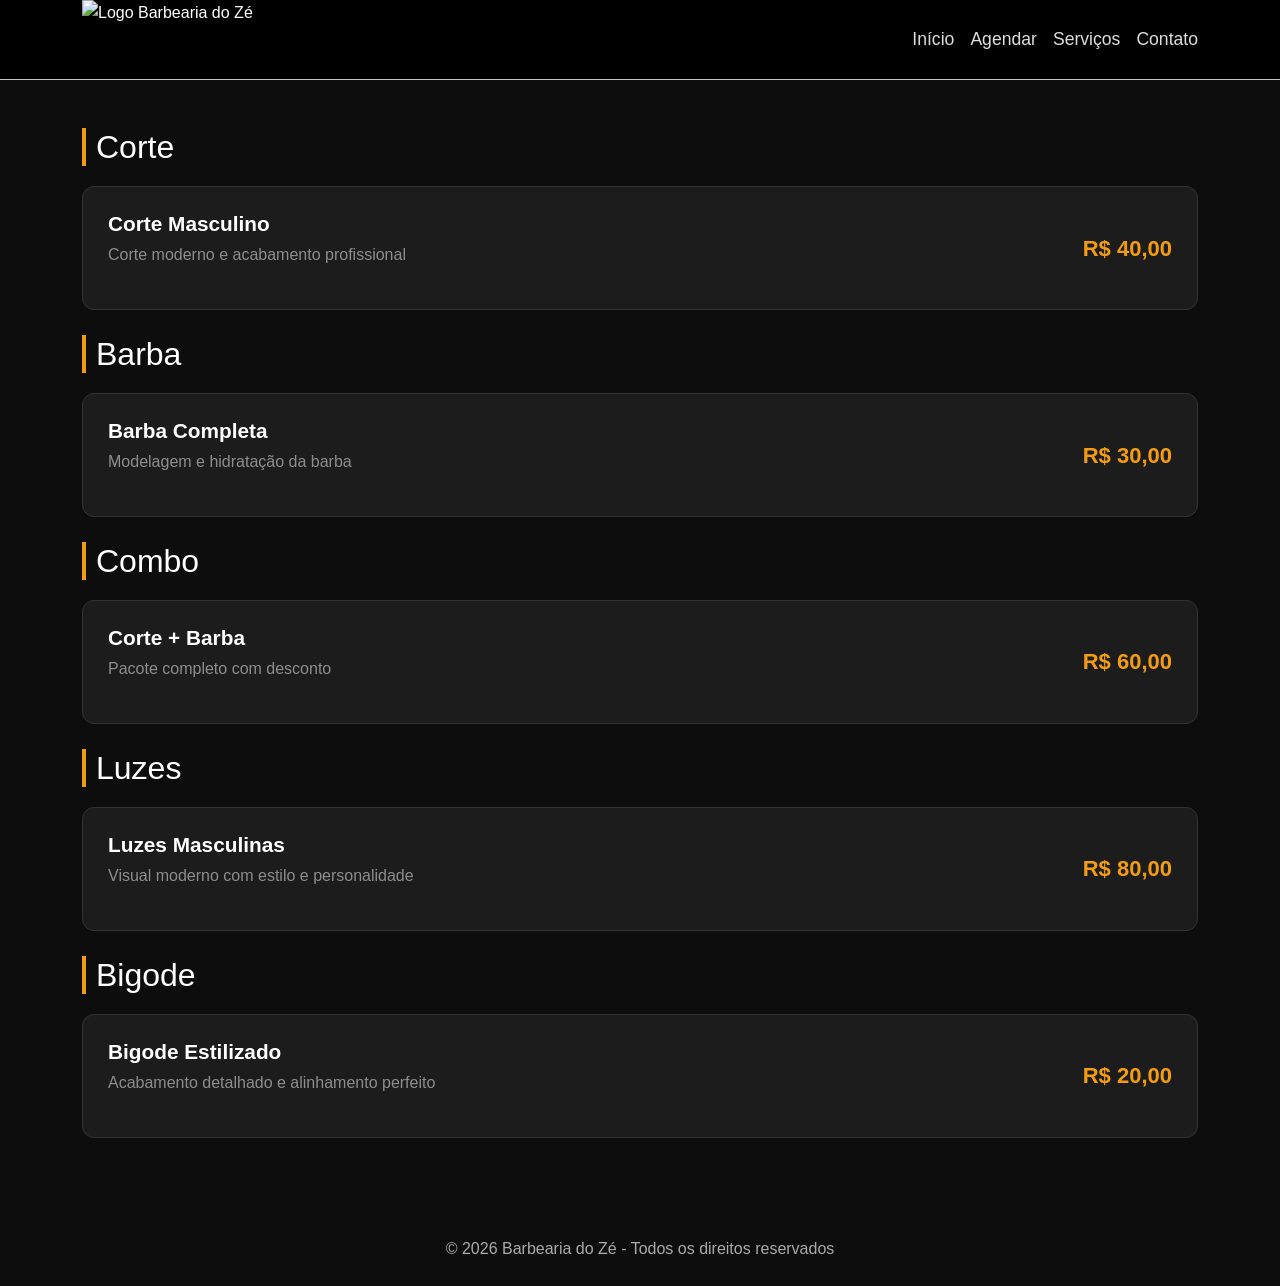
==== index.html @ 5008acb2 "Rename Index.html to index.html" ====
<!DOCTYPE html>
<html lang="pt-br">
<head>
<meta charset="UTF-8">
<meta name="viewport" content="width=device-width, initial-scale=1.0">
<link href="https://cdn.jsdelivr.net/npm/bootstrap@5.3.3/dist/css/bootstrap.min.css" rel="stylesheet">
<link rel="stylesheet" href="style.css">
<title>Barbearia do Zé</title>
</head>
<body>
<!-- Overlay -->
<div class="sidebar-overlay" id="sidebarOverlay" onclick="closeSidebar()"></div>

<!-- Sidebar -->
<div class="sidebar" id="sidebar">
  <div class="sidebar-header">
    <div class="sidebar-logo">Barbearia <span>do Zé</span></div>
    <button class="sidebar-close" onclick="closeSidebar()">✕</button>
  </div>
  <nav class="sidebar-nav">
    <a href="#">Início</a>
    <a href="#">Agendar</a>
    <a href="servicos.html">Serviços</a>
    <a href="contato.html">Contato</a>
  </nav>
  <div class="sidebar-footer">© 2026 Barbearia do Zé</div>
</div>

<header class="site-header py-3 border-bottom border-secondary-subtle bg-black">
  <div class="container d-flex justify-content-between align-items-center">
    <img src="logo.png" alt="Logo Barbearia do Zé" class="brand-logo">
    <nav class="desktop-nav d-none d-lg-flex gap-3">
      <a href="#">Início</a>
      <a href="#">Agendar</a>
      <a href="servicos.html">Serviços</a>
      <a href="contato.html">Contato</a>
    </nav>
    <button class="hamburger" onclick="openSidebar()">
      <span></span><span></span><span></span>
    </button>
  </div>
</header>

<main class="container py-5">
  <h2>Corte</h2>
  <div class="card" onclick="toggleGallery('corte')">
    <div class="service d-flex justify-content-between align-items-center flex-wrap gap-2"><div class="service-info"><h3>Corte Masculino</h3><p>Corte moderno e acabamento profissional</p></div><div class="price">R$ 40,00</div></div>
    <div id="corte" class="gallery">
      <img src="https://negociosdebeleza.beautyfair.com.br/wp-content/uploads/2025/10/corte-de-cabelo-masculino-moicano-degrade-606x1024.jpeg" alt="Corte moicano degradê">
      <img src="https://negociosdebeleza.beautyfair.com.br/wp-content/uploads/2025/10/corte-de-cabelo-masculino-moderno-03-683x1024.jpeg" alt="Corte moderno">
      <img src="https://encrypted-tbn0.gstatic.com/images?q=tbn:ANd9GcRIWHdBFP8uw_8DKt1itZSSdIZ8F6YsXOuwvQ&s" alt="Corte masculino">
     </div>
  </div>

  <h2>Barba</h2>
  <div class="card" onclick="toggleGallery('barba')">
    <div class="service d-flex justify-content-between align-items-center flex-wrap gap-2"><div class="service-info"><h3>Barba Completa</h3><p>Modelagem e hidratação da barba</p></div><div class="price">R$ 30,00</div></div>
    <div id="barba" class="gallery">
      <img src="https://images.unsplash.com/photo-1599351431202-1e0f0137899a" alt="Barba completa 1">
      <img src="https://negociosdebeleza.beautyfair.com.br/wp-content/uploads/2025/10/corte-de-cabelo-masculino-tape-fade.jpeg" alt="Barba completa 2">
      <img src="https://i.pinimg.com/236x/9b/26/15/9b2615973794d1077276f02b17492d91.jpg" alt="Barba completa 3">
     </div>
  </div>

  <h2>Combo</h2>
  <div class="card"><div class="service d-flex justify-content-between align-items-center flex-wrap gap-2"><div class="service-info"><h3>Corte + Barba</h3><p>Pacote completo com desconto</p></div><div class="price">R$ 60,00</div></div><div id="combo" class="gallery"></div></div>

  <h2>Luzes</h2>
  <div class="card" onclick="toggleGallery('luzes')">
    <div class="service d-flex justify-content-between align-items-center flex-wrap gap-2"><div class="service-info"><h3>Luzes Masculinas</h3><p>Visual moderno com estilo e personalidade</p></div><div class="price">R$ 80,00</div></div>
    <div id="luzes" class="gallery">
      <img src="https://i.pinimg.com/originals/13/95/ba/1395ba88ba4b23aee8f1546289c6139e.jpg" alt="Luzes 1">
      <img src="https://dicasdecabelo.com.br/wp-content/uploads/2024/03/luzes-no-cabelo-masculino-04.jpg" alt="Luzes 2">
      <img src="https://i.pinimg.com/736x/a1/ca/82/a1ca82f0ca21020e68ce7376fa554209.jpg" alt="Luzes 3">
     </div>
  </div>

  <h2>Bigode</h2>
  <div class="card" onclick="toggleGallery('bigode')">
    <div class="service d-flex justify-content-between align-items-center flex-wrap gap-2"><div class="service-info"><h3>Bigode Estilizado</h3><p>Acabamento detalhado e alinhamento perfeito</p></div><div class="price">R$ 20,00</div></div>
    <div id="bigode" class="gallery">
      <img src="https://i.pinimg.com/736x/f7/27/05/f727053f915116b6ca67f33de4adf7fe.jpg" alt="Bigode 1">
      <img src="https://cdn.sistemawbuy.com.br/arquivos/2ff2a6ae590a5650a33f3f01cd925b45/uploads/images/henry-cavil-de-frente-com-bigode-chevron-65836558e9eda1.png" alt="Bigode 2">
      <img src="https://encrypted-tbn0.gstatic.com/images?q=tbn:ANd9GcShYpy6zkw2WbYVeW4znvuyneV20wFLXUWnHg&s" alt="Bigode 3">
     </div>
  </div>
</main>

<footer>© 2026 Barbearia do Zé - Todos os direitos reservados</footer>

<script>
function toggleGallery(id) {
 const galeria = document.getElementById(id);
 galeria.classList.toggle('active');
}
function openSidebar() {
  document.getElementById('sidebar').classList.add('open');
  document.getElementById('sidebarOverlay').classList.add('active');
  document.body.style.overflow = 'hidden';
}
function closeSidebar() {
  document.getElementById('sidebar').classList.remove('open');
  document.getElementById('sidebarOverlay').classList.remove('active');
  document.body.style.overflow = '';
}
</script>
</body>
</html>
---- style.css ----
/* CONFIGURAÇÕES GERAIS */
* {
    margin: 0;
    padding: 0;
    box-sizing: border-box;
}

body {
    font-family: Arial, sans-serif;
    background: #0d0d0d;
    color: #fff;
    line-height: 1.6;
}

/*CABEÇALHO (HEADER)*/
.site-header nav a {
    color: #ddd;
    text-decoration: none;
    font-size: 1.1rem;
    transition: 0.3s;
}

.site-header nav a:hover {
    color: #f39c12;
}

/* ==========================================
   HEADER COMPACTO E ALINHADO
   ========================================== */
.site-header {
    background: hsl(0, 0%, 0%);
    padding: 10px 10px;
    display: flex;
    justify-content: space-between;
    align-items: center; /* Alinha logo e links verticalmente no centro */
    height: 80px;        /* Força uma altura fixa para o header */
    border-bottom: 1px solid #f39c12;
}

.brand-logo {
    height: 80px;        /* Define o tamanho pela altura, que é mais seguro */
    width: auto;         /* Mantém a proporção da largura */
    display:flex;
    object-fit: contain; /* Garante que a imagem não distorça */
}

.site-header nav {
    display: flex;
    gap: 20px;           /* Espaçamento entre os links do menu */
}

/*TÍTULOS E CARDS*/
h2 {
    margin-bottom: 20px;
    border-left: 4px solid #f39c12;
    padding-left: 10px;
}

.card, 
.contact-card {
    background: #1c1c1c;
    border: 1px solid #333;
    border-radius: 12px;
    padding: 25px;
    margin-bottom: 25px;
    transition: 0.3s;
}

.card:hover, 
.contact-card:hover {
    transform: translateY(-5px);
    border-color: #f39c12;
}

/*SERVIÇOS E GALERIA*/
.service-info h3 {
    color: #ffffff;      
    font-weight: 700;    /* Negrito */
    font-size: 1.3rem;   /* Tamanho um pouco maior para destaque */
    margin-bottom: 5px;
}

.service-info p {
    color: #ffffff8e;     
    font-weight: 200;    
    opacity: 0.9;        /* Leve transparência para não brigar com o título */
}

/* Ajuste opcional para o preço ficar ainda mais visível com o texto branco */
.price {
    font-size: 22px;
    font-weight: 800;
    color: #f39c12;      /* Mantém o laranja de destaque */
}

.gallery {
    display: none;
    margin-top: 15px;
}

.gallery.active {
    display: flex;
    flex-wrap: wrap;
}

.gallery img {
    width: 100%;
    max-width: 250px;
    margin: 5px;
    border-radius: 10px;
}

/*CONTATO E INFORMAÇÃO*/
.info-box {
    background: #111;
    border: 1px solid #2d2d2d;
    padding: 15px;
    margin-bottom: 12px;
    border-radius: 8px;
    color: #ccc;
}

.hour-box {
    display: flex;
    justify-content: space-between;
    background: #111;
    border: 1px solid #2d2d2d;
    padding: 12px;
    margin-bottom: 10px;
    border-radius: 8px;
    gap: 10px;
}

.hour-box strong {
    color: #f39c12;
}

.channel-box {
    display: flex;
    gap: 20px;
    background: #111;
    border: 1px solid #2d2d2d;
    padding: 20px;
    border-radius: 12px;
    height: 100%;
}

.icon-box {
    width: 60px;
    height: 60px;
    display: flex;
    align-items: center;
    justify-content: center;
    background: #1b1b1b;
    border-radius: 10px;
    font-size: 24px;
    flex-shrink: 0;
}

.channel-button, 
.map-button {
    display: inline-block;
    margin-top: 10px;
    background: #f39c12;
    color: #000;
    padding: 10px 18px;
    border-radius: 8px;
    text-decoration: none;
    font-weight: 700;
}

/* WHATSAPP*/
.whatsapp-section {
    margin-top: 40px;
    background: #07142b;
    border-radius: 20px;
    padding: 50px 20px;
    text-align: center;
    border: 1px solid #1f335c;
}

.whatsapp-icon {
    width: 80px;
    height: 80px;
    margin: 0 auto 20px;
    display: flex;
    align-items: center;
    justify-content: center;
    background: #111d3a;
    border-radius: 20px;
    font-size: 36px;
}

.whatsapp-section h2 {
    font-size: 32px;
    margin-bottom: 15px;
}

.whatsapp-section p {
    margin-bottom: 20px;
    color: #ccc;
}

.whatsapp-section a {
    display: inline-block;
    background: #25D366;
    color: #000;
    text-decoration: none;
    padding: 15px 30px;
    border-radius: 10px;
    font-weight: 700;
}

/* RODAPÉ */
footer {
    padding: 25px;
    text-align: center;
    color: #aaa;
}

/* ==========================================
   SIDEBAR / MENU LATERAL MOBILE
   ========================================== */

/* Botão hamburguer */
.hamburger {
    background: none;
    border: none;
    cursor: pointer;
    display: flex;
    flex-direction: column;
    gap: 6px;
    padding: 4px;
}

.hamburger span {
    display: block;
    width: 28px;
    height: 2px;
    background: #f39c12;
    border-radius: 2px;
    transition: 0.3s;
}

/* Sidebar */
.sidebar {
    position: fixed;
    top: 0;
    left: -100%;
    width: 82%;
    max-width: 300px;
    height: 100%;
    background: #0d0d0d !important;
    color: #fff !important;
    z-index: 9999;
    padding: 0;
    transition: left 0.35s cubic-bezier(0.4, 0, 0.2, 1);
    box-shadow: 6px 0 30px rgba(0,0,0,0.5);
    display: flex;
    flex-direction: column;
}

.sidebar.open {
    left: 0;
}

/* Topo da sidebar: logo + botão fechar */
.sidebar-header {
    display: flex;
    justify-content: space-between;
    align-items: center;
    padding: 20px 20px 16px;
    border-bottom: 2px solid #f39c12;
}

.sidebar-logo {
    font-size: 1.1rem;
    font-weight: 700;
    color: #fff !important;
    letter-spacing: 0.5px;
}

.sidebar-logo span {
    color: #f39c12;
}

.sidebar-close {
    background: #1c1c1c;
    border: none;
    width: 34px;
    height: 34px;
    border-radius: 50%;
    font-size: 16px;
    color: #fff !important;
    cursor: pointer;
    display: flex;
    align-items: center;
    justify-content: center;
    transition: background 0.2s;
    flex-shrink: 0;
}

.sidebar-close:hover {
    background: #2a2a2a;
}

/* Links de navegação */
.sidebar-nav {
    flex: 1;
    display: flex;
    flex-direction: column;
    padding: 10px 0;
    overflow-y: auto;
}

.sidebar-nav a {
    color: #fff !important;
    text-decoration: none !important;
    font-size: 1rem;
    font-weight: 500;
    padding: 16px 24px;
    border-bottom: 1px solid #1e1e1e;
    border-left: 3px solid transparent;
    transition: border-color 0.2s, color 0.2s, background 0.2s;
    display: flex;
    align-items: center;
}

.sidebar-nav a::before {
    display: none;
}

.sidebar-nav a:hover {
    background: #161616 !important;
    color: #f39c12 !important;
    border-left-color: #f39c12;
}

/* Rodapé da sidebar */
.sidebar-footer {
    padding: 16px 24px;
    border-top: 1px solid #1e1e1e;
    font-size: 0.78rem;
    color: #555 !important;
    text-align: center;
}

/* Overlay escuro atrás da sidebar */
.sidebar-overlay {
    display: none;
    position: fixed;
    inset: 0;
    background: rgba(0,0,0,0.6);
    z-index: 9998;
    backdrop-filter: blur(2px);
}

.sidebar-overlay.active {
    display: block;
}
.map-section {
    background: #161616;
    border: 1px solid #333;
    border-radius: 15px;
    padding: 30px;
    margin-top: 30px;
    text-align: center;
}

.map-section iframe {
    width: 100%;
    height: 400px;
    border: none;
    border-radius: 15px;
}

footer {
    padding: 25px;
    text-align: center;
    color: #aaa;
}

/* Nav desktop — esconde em mobile */
.desktop-nav {
    display: none;
}

@media (min-width: 992px) {
    .desktop-nav {
        display: flex !important;
    }
    .hamburger {
        display: none !important;
    }
}
@media (max-width: 768px) {
    .service {
        flex-direction: column;
        align-items: flex-start;
    }

    .channel-box {
        flex-direction: column;
    }

    /* Header */
    .site-header {
        height: auto;
        flex-direction: column;
        padding: 10px;
        gap: 10px;
    }

    .brand-logo {
        height: 60px;
    }

    .site-header nav {
        flex-wrap: wrap;
        justify-content: center;
        gap: 12px;
    }

    .site-header nav a {
        font-size: 0.95rem;
    }

    /* Títulos */
    h2 {
        font-size: 1.2rem;
    }

    /* Cards */
    .card,
    .contact-card {
        padding: 16px;
    }

    /* Serviços */
    .service {
        gap: 10px;
    }

    .service-info h3 {
        font-size: 1.1rem;
    }

    .price {
        font-size: 18px;
    }

    /* Galeria */
    .gallery img {
        max-width: 100%;
        margin: 5px 0;
    }

    /* Contato */
    .contact-header {
        margin-bottom: 16px;
    }

    .map-button,
    .channel-button {
        width: 100%;
        text-align: center;
        padding: 12px;
    }

    .hour-box {
        flex-direction: column;
        gap: 4px;
    }

    /* WhatsApp Section */
    .whatsapp-section {
        padding: 30px 15px;
    }

    .whatsapp-section h2 {
        font-size: 22px;
    }

    .whatsapp-section a {
        width: 100%;
        text-align: center;
        padding: 14px 20px;
    }

    /* Mapa */
    .map-section {
        padding: 15px;
    }

    .map-section iframe {
        height: 250px;
    }

    /* Footer */
    footer {
        font-size: 0.85rem;
        padding: 15px;
    }
}
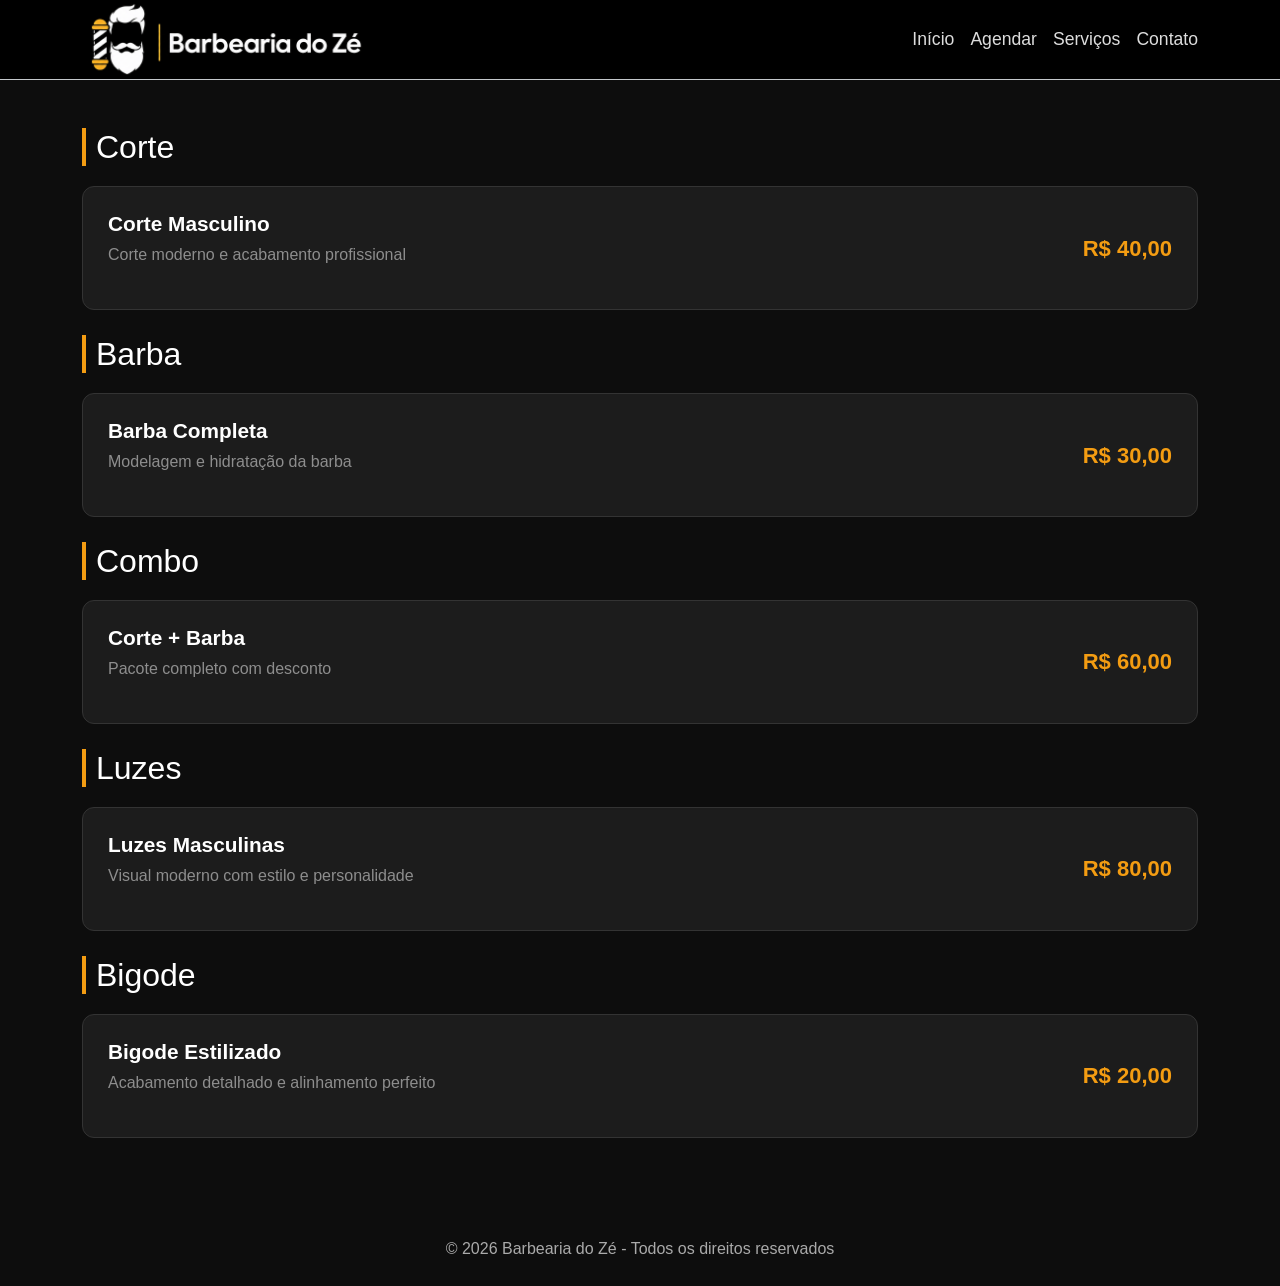
==== commit cab1072b: "Mudando o nome da Logo" ====
--- a/index.html
+++ b/index.html
@@ -28,7 +28,7 @@
 
 <header class="site-header py-3 border-bottom border-secondary-subtle bg-black">
   <div class="container d-flex justify-content-between align-items-center">
-    <img src="logo.png" alt="Logo Barbearia do Zé" class="brand-logo">
+    <img src="Logo.png" alt="Logo Barbearia do Zé" class="brand-logo">
     <nav class="desktop-nav d-none d-lg-flex gap-3">
       <a href="#">Início</a>
       <a href="#">Agendar</a>
